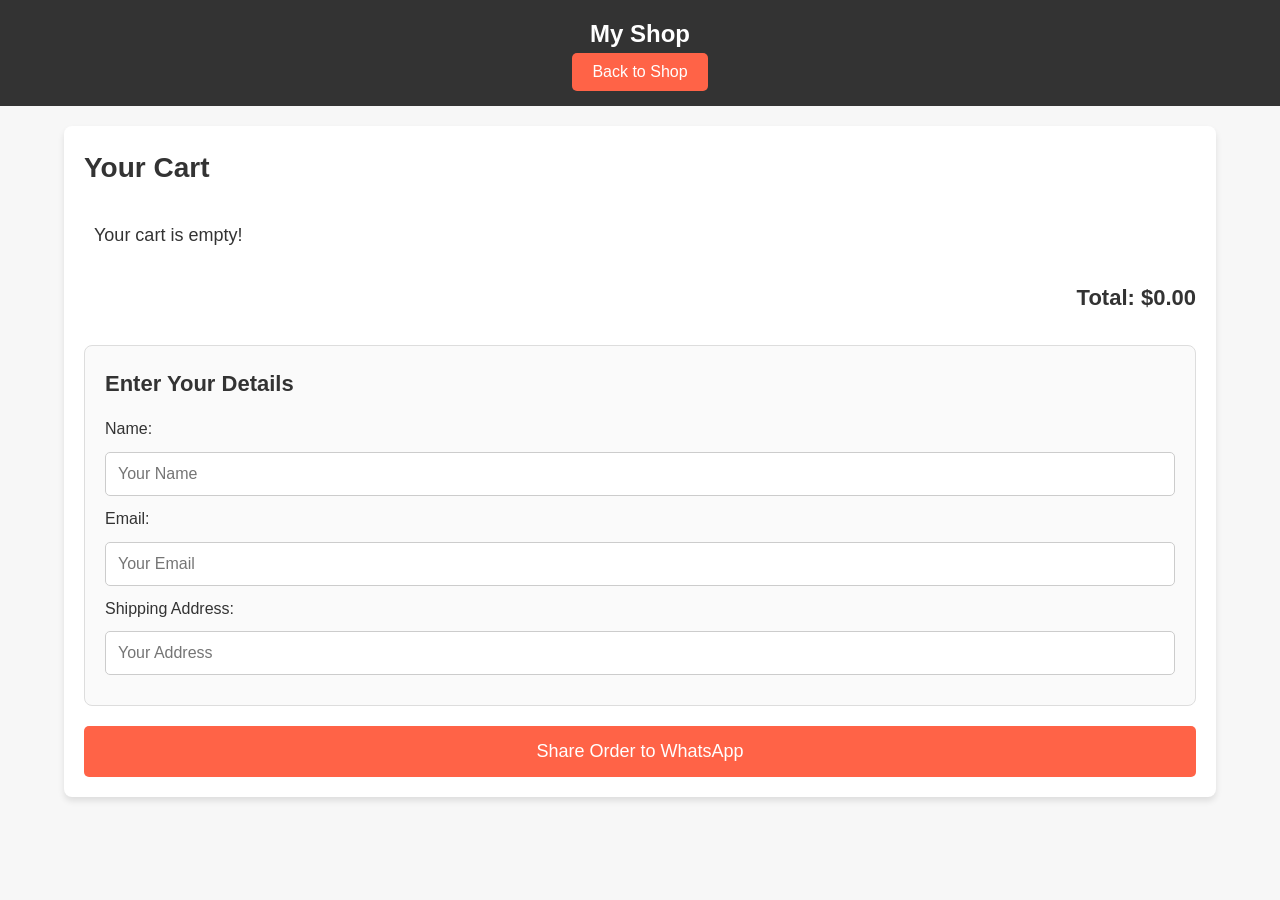
==== single-product.html @ 86f13da2 "Add files via upload" ====
<!DOCTYPE html>
<html lang="en">
<head>
    <meta charset="UTF-8">
    <meta name="viewport" content="width=device-width, initial-scale=1.0">
    <title>Your Cart</title>
    <link rel="stylesheet" href="cart/cart.css">
</head>
<body>
    <header>
        <div class="logo">My Shop</div>
        <div class="cart">
            <a href="index.html"><button>Back to Shop</button></a>
        </div>
    </header>

    <main>
        <h2>Your Cart</h2>
        <ul id="cart-items"></ul>
        <p id="total-price">Total: $0.00</p>
        
        <!-- Form to collect user's details -->
        <div id="user-details">
            <h3>Enter Your Details</h3>
            <label for="name">Name: </label>
            <input type="text" id="name" placeholder="Your Name" required>
            <br>
            <label for="email">Email: </label>
            <input type="email" id="email" placeholder="Your Email" required>
            <br>
            <label for="address">Shipping Address: </label>
            <input type="text" id="address" placeholder="Your Address" required>
            <br>
        </div>
        
        <button id="share-order-btn">Share Order to WhatsApp</button>
    </main>

    <script src="cart/cart.js"></script>
</body>
</html>
---- cart/cart.css ----
/* Reset some basic styling */
* {
    margin: 0;
    padding: 0;
    box-sizing: border-box;
}

/* Global styles */
body {
    font-family: Arial, sans-serif;
    background-color: #f7f7f7;
    color: #333;
    line-height: 1.6;
}

header {
    background-color: #333;
    color: #fff;
    padding: 15px 0;
    text-align: center;
}

header .logo {
    font-size: 24px;
    font-weight: bold;
}

header .cart button {
    background-color: #ff6347;
    color: white;
    padding: 10px 20px;
    font-size: 16px;
    border: none;
    border-radius: 5px;
    cursor: pointer;
}

header .cart button:hover {
    background-color: #ff4500;
}

main {
    width: 90%;
    max-width: 1200px;
    margin: 20px auto;
    padding: 20px;
    background-color: white;
    box-shadow: 0 4px 6px rgba(0, 0, 0, 0.1);
    border-radius: 8px;
}

h2 {
    font-size: 28px;
    margin-bottom: 20px;
}

h3 {
    font-size: 22px;
    margin-bottom: 15px;
}

ul#cart-items {
    list-style: none;
    padding: 0;
}

ul#cart-items li {
    display: flex;
    justify-content: space-between;
    padding: 10px;
    border-bottom: 1px solid #ccc;
    font-size: 18px;
}

ul#cart-items li:last-child {
    border-bottom: none;
}

#total-price {
    font-size: 22px;
    font-weight: bold;
    margin-top: 20px;
    text-align: right;
    color: #333;
}

#user-details {
    margin-top: 30px;
    padding: 20px;
    background-color: #fafafa;
    border-radius: 8px;
    border: 1px solid #ddd;
}

#user-details input {
    width: 100%;
    padding: 12px;
    margin: 10px 0;
    border: 1px solid #ccc;
    border-radius: 5px;
    font-size: 16px;
}

#user-details input:focus {
    border-color: #ff6347;
    outline: none;
}

#share-order-btn {
    background-color: #ff6347;
    color: white;
    padding: 15px 20px;
    font-size: 18px;
    border: none;
    border-radius: 5px;
    cursor: pointer;
    display: block;
    width: 100%;
    margin-top: 20px;
    text-align: center;
    transition: background-color 0.3s ease;
}

#share-order-btn:hover {
    background-color: #ff4500;
}

@media (max-width: 768px) {
    main {
        width: 100%;
        padding: 10px;
    }

    header .logo {
        font-size: 20px;
    }

    h2 {
        font-size: 24px;
    }

    h3 {
        font-size: 20px;
    }

    ul#cart-items li {
        font-size: 16px;
    }

    #total-price {
        font-size: 18px;
    }

    #share-order-btn {
        font-size: 16px;
        padding: 12px 16px;
    }
}
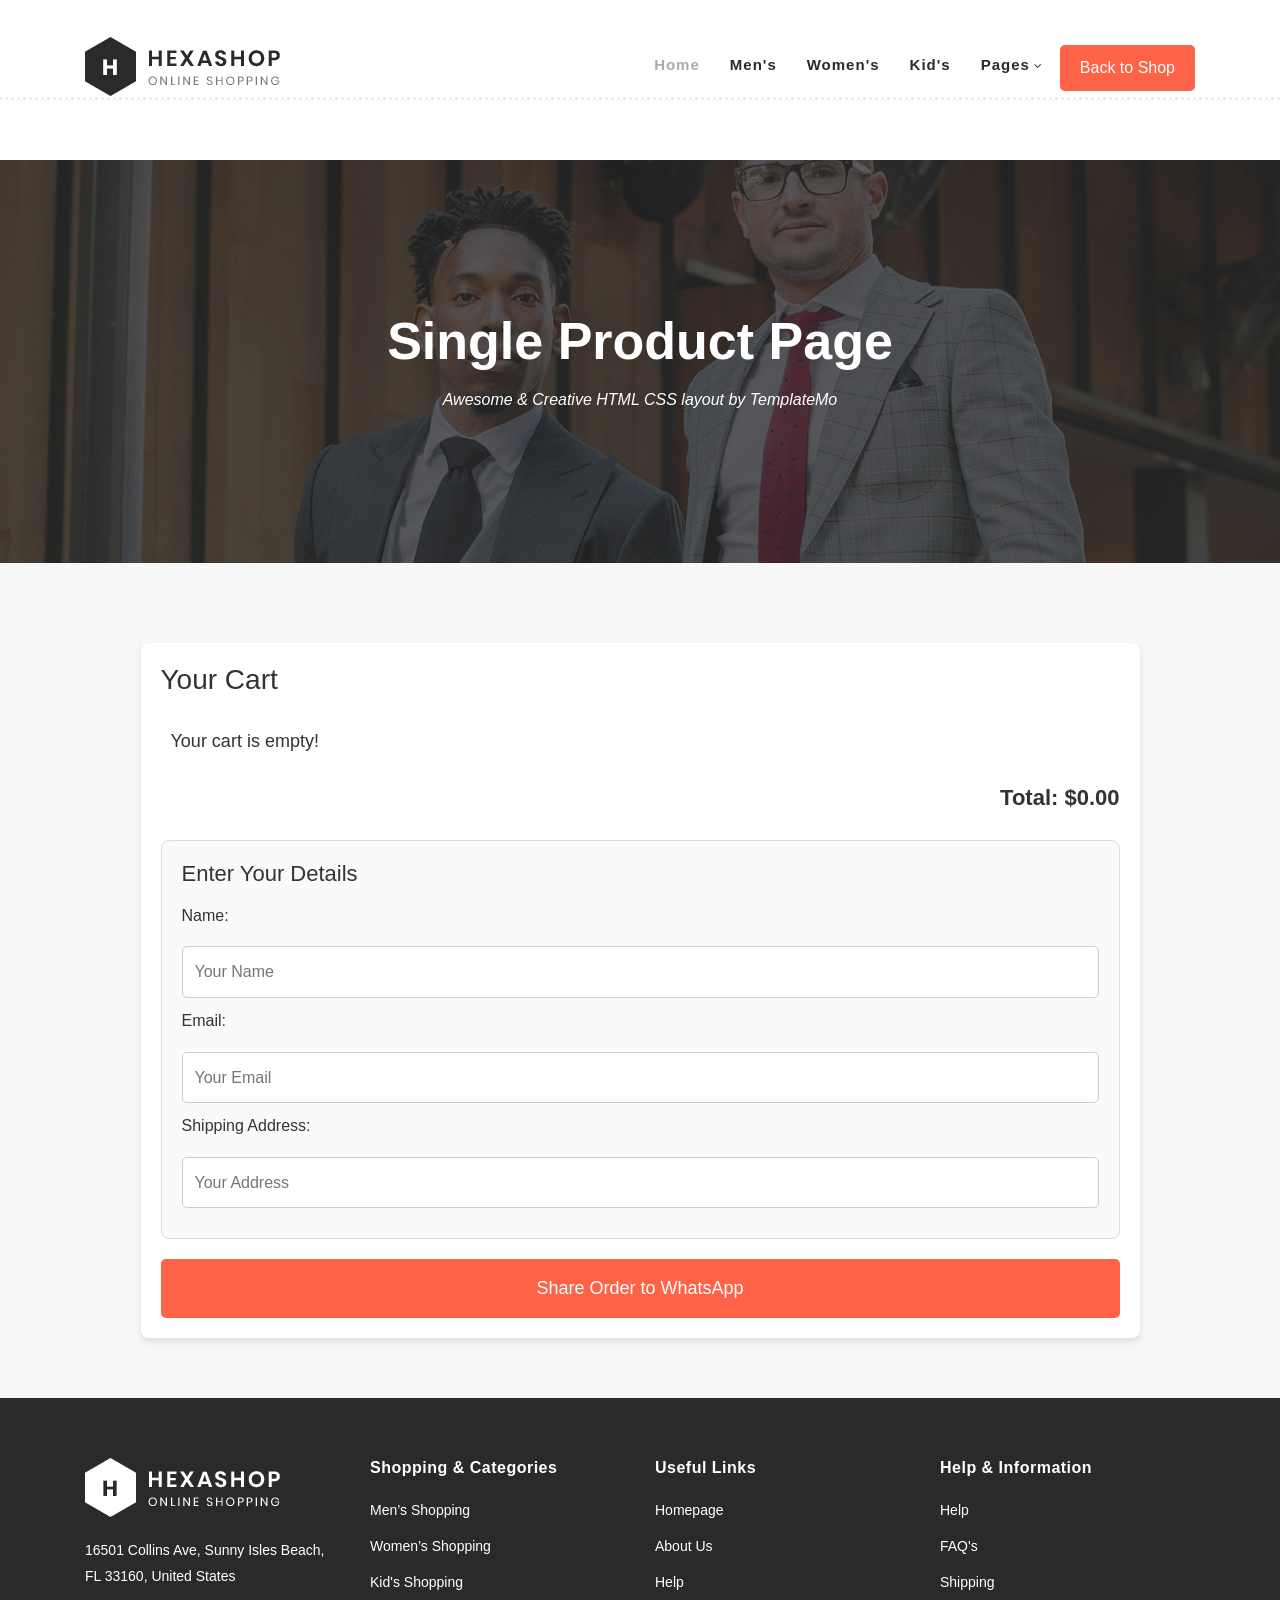
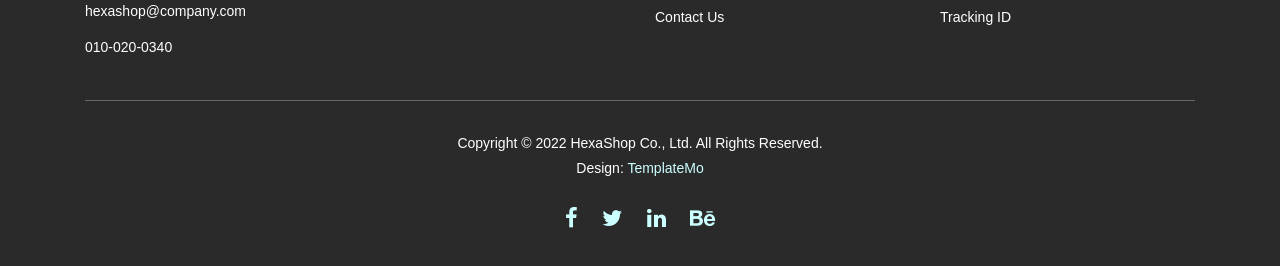
==== commit 44c5c2f5: "Update single-product.html" ====
--- a/single-product.html
+++ b/single-product.html
@@ -1,41 +1,240 @@
 <!DOCTYPE html>
 <html lang="en">
-<head>
-    <meta charset="UTF-8">
-    <meta name="viewport" content="width=device-width, initial-scale=1.0">
-    <title>Your Cart</title>
+
+  <head>
+
+    <meta charset="utf-8">
+    <meta name="viewport" content="width=device-width, initial-scale=1, shrink-to-fit=no">
+    <meta name="description" content="">
+    <meta name="author" content="">
+    <link href="https://fonts.googleapis.com/css?family=Poppins:100,200,300,400,500,600,700,800,900&display=swap" rel="stylesheet">
+
+    <title>Hexashop - Product Detail Page</title>
+
+
+    <!-- Additional CSS Files -->
+    <link rel="stylesheet" type="text/css" href="assets/css/bootstrap.min.css">
+
+    <link rel="stylesheet" type="text/css" href="assets/css/font-awesome.css">
+
+    <link rel="stylesheet" href="assets/css/templatemo-hexashop.css">
+
+    <link rel="stylesheet" href="assets/css/owl-carousel.css">
+
+    <link rel="stylesheet" href="assets/css/lightbox.css">
+
     <link rel="stylesheet" href="cart/cart.css">
-</head>
-<body>
-    <header>
-        <div class="logo">My Shop</div>
-        <div class="cart">
-            <a href="index.html"><button>Back to Shop</button></a>
+<!--
+
+TemplateMo 571 Hexashop
+
+https://templatemo.com/tm-571-hexashop
+
+-->
+    </head>
+    
+    <body>
+    
+    <!-- ***** Preloader Start ***** -->
+    <div id="preloader">
+        <div class="jumper">
+            <div></div>
+            <div></div>
+            <div></div>
+        </div>
+    </div>  
+    <!-- ***** Preloader End ***** -->
+    
+    
+    <!-- ***** Header Area Start ***** -->
+    <header class="header-area header-sticky">
+        <div class="container">
+            <div class="row">
+                <div class="col-12">
+                    <nav class="main-nav">
+                        <!-- ***** Logo Start ***** -->
+                        <a href="index.html" class="logo">
+                            <img src="assets/images/logo.png">
+                        </a>
+                        <!-- ***** Logo End ***** -->
+                        <!-- ***** Menu Start ***** -->
+                        <ul class="nav">
+                            <li class="scroll-to-section"><a href="index.html" class="active">Home</a></li>
+                            <li class="scroll-to-section"><a href="index.html">Men's</a></li>
+                            <li class="scroll-to-section"><a href="index.html">Women's</a></li>
+                            <li class="scroll-to-section"><a href="index.html">Kid's</a></li>
+                            <li class="submenu">
+                                <a href="javascript:;">Pages</a>
+                                <ul>
+                                    <li><a href="about.html">About Us</a></li>
+                                    <li><a href="products.html">Products</a></li>
+                                    <li><a href="single-product.html">Single Product</a></li>
+                                    <li><a href="contact.html">Contact Us</a></li>
+                                </ul>
+                            </li>
+                            <div class="cart">
+                                <a href="index.html"><button>Back to Shop</button></a>
+                            </div>
+                            
+                        </ul>        
+                        <a class='menu-trigger'>
+                            <span>Menu</span>
+                        </a>
+                        <!-- ***** Menu End ***** -->
+                    </nav>
+                </div>
+            </div>
         </div>
     </header>
-
-    <main>
-        <h2>Your Cart</h2>
-        <ul id="cart-items"></ul>
-        <p id="total-price">Total: $0.00</p>
-        
-        <!-- Form to collect user's details -->
-        <div id="user-details">
-            <h3>Enter Your Details</h3>
-            <label for="name">Name: </label>
-            <input type="text" id="name" placeholder="Your Name" required>
-            <br>
-            <label for="email">Email: </label>
-            <input type="email" id="email" placeholder="Your Email" required>
-            <br>
-            <label for="address">Shipping Address: </label>
-            <input type="text" id="address" placeholder="Your Address" required>
-            <br>
-        </div>
-        
-        <button id="share-order-btn">Share Order to WhatsApp</button>
-    </main>
+    <!-- ***** Header Area End ***** -->
+
+    <!-- ***** Main Banner Area Start ***** -->
+    <div class="page-heading" id="top">
+        <div class="container">
+            <div class="row">
+                <div class="col-lg-12">
+                    <div class="inner-content">
+                        <h2>Single Product Page</h2>
+                        <span>Awesome &amp; Creative HTML CSS layout by TemplateMo</span>
+                    </div>
+                </div>
+            </div>
+        </div>
+    </div>
+    <!-- ***** Main Banner Area End ***** -->
+
+
+    <!-- ***** Product Area Starts ***** -->
+    <section class="section" id="product">
+        <div class="container">
+            <main>
+                <h2>Your Cart</h2>
+                <ul id="cart-items"></ul>
+                <p id="total-price">Total: $0.00</p>
+                
+                <!-- Form to collect user's details -->
+                <div id="user-details">
+                    <h3>Enter Your Details</h3>
+                    <label for="name">Name: </label>
+                    <input type="text" id="name" placeholder="Your Name" required>
+                    <br>
+                    <label for="email">Email: </label>
+                    <input type="email" id="email" placeholder="Your Email" required>
+                    <br>
+                    <label for="address">Shipping Address: </label>
+                    <input type="text" id="address" placeholder="Your Address" required>
+                    <br>
+                </div>
+                
+                <button id="share-order-btn">Share Order to WhatsApp</button>
+            </main>
+        </div>
+    </section>
+    <!-- ***** Product Area Ends ***** -->
+    
+    <!-- ***** Footer Start ***** -->
+    <footer>
+        <div class="container">
+            <div class="row">
+                <div class="col-lg-3">
+                    <div class="first-item">
+                        <div class="logo">
+                            <img src="assets/images/white-logo.png" alt="hexashop ecommerce templatemo">
+                        </div>
+                        <ul>
+                            <li><a href="#">16501 Collins Ave, Sunny Isles Beach, FL 33160, United States</a></li>
+                            <li><a href="#">hexashop@company.com</a></li>
+                            <li><a href="#">010-020-0340</a></li>
+                        </ul>
+                    </div>
+                </div>
+                <div class="col-lg-3">
+                    <h4>Shopping &amp; Categories</h4>
+                    <ul>
+                        <li><a href="#">Men’s Shopping</a></li>
+                        <li><a href="#">Women’s Shopping</a></li>
+                        <li><a href="#">Kid's Shopping</a></li>
+                    </ul>
+                </div>
+                <div class="col-lg-3">
+                    <h4>Useful Links</h4>
+                    <ul>
+                        <li><a href="#">Homepage</a></li>
+                        <li><a href="#">About Us</a></li>
+                        <li><a href="#">Help</a></li>
+                        <li><a href="#">Contact Us</a></li>
+                    </ul>
+                </div>
+                <div class="col-lg-3">
+                    <h4>Help &amp; Information</h4>
+                    <ul>
+                        <li><a href="#">Help</a></li>
+                        <li><a href="#">FAQ's</a></li>
+                        <li><a href="#">Shipping</a></li>
+                        <li><a href="#">Tracking ID</a></li>
+                    </ul>
+                </div>
+                <div class="col-lg-12">
+                    <div class="under-footer">
+                        <p>Copyright © 2022 HexaShop Co., Ltd. All Rights Reserved. 
+                        
+                        <br>Design: <a href="https://templatemo.com" target="_parent" title="free css templates">TemplateMo</a></p>
+                        <ul>
+                            <li><a href="#"><i class="fa fa-facebook"></i></a></li>
+                            <li><a href="#"><i class="fa fa-twitter"></i></a></li>
+                            <li><a href="#"><i class="fa fa-linkedin"></i></a></li>
+                            <li><a href="#"><i class="fa fa-behance"></i></a></li>
+                        </ul>
+                    </div>
+                </div>
+            </div>
+        </div>
+    </footer>
+    
+
+    <!-- jQuery -->
+    <script src="assets/js/jquery-2.1.0.min.js"></script>
+
+    <!-- Bootstrap -->
+    <script src="assets/js/popper.js"></script>
+    <script src="assets/js/bootstrap.min.js"></script>
+
+    <!-- Plugins -->
+    <script src="assets/js/owl-carousel.js"></script>
+    <script src="assets/js/accordions.js"></script>
+    <script src="assets/js/datepicker.js"></script>
+    <script src="assets/js/scrollreveal.min.js"></script>
+    <script src="assets/js/waypoints.min.js"></script>
+    <script src="assets/js/jquery.counterup.min.js"></script>
+    <script src="assets/js/imgfix.min.js"></script> 
+    <script src="assets/js/slick.js"></script> 
+    <script src="assets/js/lightbox.js"></script> 
+    <script src="assets/js/isotope.js"></script> 
+    <script src="assets/js/quantity.js"></script>
+    
+    <!-- Global Init -->
+    <script src="assets/js/custom.js"></script>
+
+    <script>
+
+        $(function() {
+            var selectedClass = "";
+            $("p").click(function(){
+            selectedClass = $(this).attr("data-rel");
+            $("#portfolio").fadeTo(50, 0.1);
+                $("#portfolio div").not("."+selectedClass).fadeOut();
+            setTimeout(function() {
+              $("."+selectedClass).fadeIn();
+              $("#portfolio").fadeTo(50, 1);
+            }, 500);
+                
+            });
+        });
+
+    </script>
 
     <script src="cart/cart.js"></script>
-</body>
+
+  </body>
+
 </html>
--- a/assets/css/templatemo-hexashop.css
+++ b/assets/css/templatemo-hexashop.css
@@ -0,0 +1,2394 @@
+/*
+
+TemplateMo 571 Hexashop
+
+https://templatemo.com/tm-571-hexashop
+
+*/
+
+/* ---------------------------------------------
+Table of contents
+------------------------------------------------
+01. font & reset css
+02. reset
+03. global styles
+04. header
+05. banner
+06. features
+07. testimonials
+08. contact
+09. footer
+10. preloader
+11. search
+12. portfolio
+
+--------------------------------------------- */
+/* 
+---------------------------------------------
+font & reset css
+--------------------------------------------- 
+*/
+@import url("https://fonts.googleapis.com/css?family=Poppins:100,200,300,400,500,600,700,800,900");
+/* 
+---------------------------------------------
+reset
+--------------------------------------------- 
+*/
+html, body, div, span, applet, object, iframe, h1, h2, h3, h4, h5, h6, p, blockquote, div
+pre, a, abbr, acronym, address, big, cite, code, del, dfn, em, font, img, ins, kbd, q,
+s, samp, small, strike, strong, sub, sup, tt, var, b, u, i, center, dl, dt, dd, ol, ul, li,
+figure, header, nav, section, article, aside, footer, figcaption {
+  margin: 0;
+  padding: 0;
+  border: 0;
+  outline: 0;
+}
+
+.clearfix:after {
+  content: ".";
+  display: block;
+  clear: both;
+  visibility: hidden;
+  line-height: 0;
+  height: 0;
+}
+
+.clearfix {
+  display: inline-block;
+}
+
+html[xmlns] .clearfix {
+  display: block;
+}
+
+* html .clearfix {
+  height: 1%;
+}
+
+ul, li {
+  padding: 0;
+  margin: 0;
+  list-style: none;
+}
+
+header, nav, section, article, aside, footer, hgroup {
+  display: block;
+}
+
+* {
+  box-sizing: border-box;
+}
+
+html, body {
+  font-family: 'Poppins', sans-serif;
+  font-weight: 400;
+  background-color: #fff;
+  font-size: 16px;
+  -ms-text-size-adjust: 100%;
+  -webkit-font-smoothing: antialiased;
+  -moz-osx-font-smoothing: grayscale;
+}
+
+a {
+  text-decoration: none !important;
+}
+
+h1, h2, h3, h4, h5, h6 {
+  margin-top: 0px;
+  margin-bottom: 0px;
+}
+
+ul {
+  margin-bottom: 0px;
+}
+
+p {
+  font-size: 14px;
+  line-height: 25px;
+  color: #2a2a2a;
+}
+
+/* 
+---------------------------------------------
+global styles
+--------------------------------------------- 
+*/
+html,
+body {
+  background: #fff;
+  font-family: 'Poppins', sans-serif;
+}
+
+::selection {
+  background: #2a2a2a;
+  color: #fff;
+}
+
+::-moz-selection {
+  background: #2a2a2a;
+  color: #fff;
+}
+
+@media (max-width: 991px) {
+  html, body {
+    overflow-x: hidden;
+  }
+  .mobile-top-fix {
+    margin-top: 30px;
+    margin-bottom: 0px;
+  }
+  .mobile-bottom-fix {
+    margin-bottom: 30px;
+  }
+  .mobile-bottom-fix-big {
+    margin-bottom: 60px;
+  }
+}
+
+.main-border-button a {
+  font-size: 13px;
+  color: #fff;
+  border: 1px solid #fff;
+  padding: 12px 25px;
+  display: inline-block;
+  font-weight: 500;
+  transition: all .3s;
+}
+
+.main-border-button a:hover {
+  background-color: #fff;
+  color: #2a2a2a;
+}
+
+.main-white-button a {
+  font-size: 13px;
+  color: #2a2a2a;
+  background-color: #fff;
+  padding: 12px 25px;
+  display: inline-block;
+  border-radius: 3px;
+  font-weight: 600;
+  transition: all .3s;
+}
+
+.main-white-button a:hover {
+  opacity: 0.9;
+}
+
+.main-text-button a {
+  font-size: 13px;
+  color: #fff;
+  font-weight: 600;
+  transition: all .3s;
+}
+
+.main-text-button a:hover {
+  opacity: 0.9;
+}
+
+.section-heading h2 {
+  font-size: 34px;
+  font-weight: 700;
+  color: #2a2a2a;
+}
+
+.section-heading span {
+  font-size: 14px;
+  color: #a1a1a1;
+  font-style: italic;
+  font-weight: 400;
+}
+
+
+
+/* 
+---------------------------------------------
+header
+--------------------------------------------- 
+*/
+
+.background-header {
+  border-bottom: none !important;
+  background-color: #fff;
+  height: 80px!important;
+  position: fixed!important;
+  top: 0px;
+  left: 0px;
+  right: 0px;
+  box-shadow: 0px 0px 10px rgba(0,0,0,0.15)!important;
+}
+
+.background-header .logo,
+.background-header .main-nav .nav li a {
+  color: #1e1e1e!important;
+}
+
+.background-header .main-nav .nav li:hover a {
+  color: #2a2a2a!important;
+}
+
+.background-header .nav li a.active {
+  color: #2a2a2a!important;
+}
+
+.header-area {
+  border-bottom: 3px dotted #eee;
+  box-shadow: none;
+  background-color: #fff;
+  position: absolute;
+  top: 0px;
+  left: 0px;
+  right: 0px;
+  z-index: 100;
+  height: 100px;
+  -webkit-transition: all .5s ease 0s;
+  -moz-transition: all .5s ease 0s;
+  -o-transition: all .5s ease 0s;
+  transition: all .5s ease 0s;
+}
+
+.header-area .main-nav {
+  min-height: 80px;
+  background: transparent;
+}
+
+.header-area .main-nav .logo {
+  line-height: 100px;
+  color: #fff;
+  font-size: 28px;
+  font-weight: 700;
+  text-transform: uppercase;
+  letter-spacing: 2px;
+  float: left;
+  -webkit-transition: all 0.3s ease 0s;
+  -moz-transition: all 0.3s ease 0s;
+  -o-transition: all 0.3s ease 0s;
+  transition: all 0.3s ease 0s;
+}
+
+.background-header .main-nav .logo {
+  line-height: 75px;
+}
+
+.background-header .nav {
+  margin-top: 20px !important;
+}
+
+.header-area .main-nav .nav {
+  float: right;
+  margin-top: 30px;
+  margin-right: 0px;
+  background-color: transparent;
+  -webkit-transition: all 0.3s ease 0s;
+  -moz-transition: all 0.3s ease 0s;
+  -o-transition: all 0.3s ease 0s;
+  transition: all 0.3s ease 0s;
+  position: relative;
+  z-index: 999;
+}
+
+.header-area .main-nav .nav li {
+  padding-left: 15px;
+  padding-right: 15px;
+}
+
+.header-area .main-nav .nav li:last-child {
+  padding-right: 0px;
+}
+
+.header-area .main-nav .nav li a {
+  display: block;
+  font-weight: 600;
+  font-size: 15px;
+  color: #2a2a2a;
+  text-transform: capitalize;
+  -webkit-transition: all 0.3s ease 0s;
+  -moz-transition: all 0.3s ease 0s;
+  -o-transition: all 0.3s ease 0s;
+  transition: all 0.3s ease 0s;
+  height: 40px;
+  line-height: 40px;
+  border: transparent;
+  letter-spacing: 1px;
+}
+
+.header-area .main-nav .nav li a {
+  color: #2a2a2a;
+}
+
+.header-area .main-nav .nav li:hover a,
+.header-area .main-nav .nav li a.active {
+  color: #aaa!important;
+}
+
+.background-header .main-nav .nav li:hover a,
+.background-header .main-nav .nav li a.active {
+  color: #aaa!important;
+  opacity: 1;
+}
+
+.header-area .main-nav .nav li.submenu {
+  position: relative;
+  padding-right: 30px;
+}
+
+.header-area .main-nav .nav li.submenu:after {
+  font-family: FontAwesome;
+  content: "\f107";
+  font-size: 12px;
+  color: #2a2a2a;
+  position: absolute;
+  right: 18px;
+  top: 12px;
+}
+
+.background-header .main-nav .nav li.submenu:after {
+  color: #2a2a2a;
+}
+
+.header-area .main-nav .nav li.submenu ul {
+  position: absolute;
+  width: 200px;
+  box-shadow: 0 2px 28px 0 rgba(0, 0, 0, 0.06);
+  overflow: hidden;
+  top: 50px;
+  opacity: 0;
+  transform: translateY(+2em);
+  visibility: hidden;
+  z-index: -1;
+  transition: all 0.3s ease-in-out 0s, visibility 0s linear 0.3s, z-index 0s linear 0.01s;
+}
+
+.header-area .main-nav .nav li.submenu ul li {
+  margin-left: 0px;
+  padding-left: 0px;
+  padding-right: 0px;
+}
+
+.header-area .main-nav .nav li.submenu ul li a {
+  opacity: 1;
+  display: block;
+  background: #f7f7f7;
+  color: #2a2a2a!important;
+  padding-left: 20px;
+  height: 40px;
+  line-height: 40px;
+  -webkit-transition: all 0.3s ease 0s;
+  -moz-transition: all 0.3s ease 0s;
+  -o-transition: all 0.3s ease 0s;
+  transition: all 0.3s ease 0s;
+  position: relative;
+  font-size: 13px;
+  font-weight: 400;
+  border-bottom: 1px solid #eee;
+}
+
+.header-area .main-nav .nav li.submenu ul li a:hover {
+  background: #fff;
+  color: #aaa!important;
+  padding-left: 25px;
+}
+
+.header-area .main-nav .nav li.submenu ul li a:hover:before {
+  width: 3px;
+}
+
+.header-area .main-nav .nav li.submenu:hover ul {
+  visibility: visible;
+  opacity: 1;
+  z-index: 1;
+  transform: translateY(0%);
+  transition-delay: 0s, 0s, 0.3s;
+}
+
+.header-area .main-nav .menu-trigger {
+  cursor: pointer;
+  display: block;
+  position: absolute;
+  top: 33px;
+  width: 32px;
+  height: 40px;
+  text-indent: -9999em;
+  z-index: 99;
+  right: 40px;
+  display: none;
+}
+
+.background-header .main-nav .menu-trigger {
+  top: 23px;
+}
+
+.header-area .main-nav .menu-trigger span,
+.header-area .main-nav .menu-trigger span:before,
+.header-area .main-nav .menu-trigger span:after {
+  -moz-transition: all 0.4s;
+  -o-transition: all 0.4s;
+  -webkit-transition: all 0.4s;
+  transition: all 0.4s;
+  background-color: #1e1e1e;
+  display: block;
+  position: absolute;
+  width: 30px;
+  height: 2px;
+  left: 0;
+}
+
+.background-header .main-nav .menu-trigger span,
+.background-header .main-nav .menu-trigger span:before,
+.background-header .main-nav .menu-trigger span:after {
+  background-color: #1e1e1e;
+}
+
+.header-area .main-nav .menu-trigger span:before,
+.header-area .main-nav .menu-trigger span:after {
+  -moz-transition: all 0.4s;
+  -o-transition: all 0.4s;
+  -webkit-transition: all 0.4s;
+  transition: all 0.4s;
+  background-color: #1e1e1e;
+  display: block;
+  position: absolute;
+  width: 30px;
+  height: 2px;
+  left: 0;
+  width: 75%;
+}
+
+.background-header .main-nav .menu-trigger span:before,
+.background-header .main-nav .menu-trigger span:after {
+  background-color: #1e1e1e;
+}
+
+.header-area .main-nav .menu-trigger span:before,
+.header-area .main-nav .menu-trigger span:after {
+  content: "";
+}
+
+.header-area .main-nav .menu-trigger span {
+  top: 16px;
+}
+
+.header-area .main-nav .menu-trigger span:before {
+  -moz-transform-origin: 33% 100%;
+  -ms-transform-origin: 33% 100%;
+  -webkit-transform-origin: 33% 100%;
+  transform-origin: 33% 100%;
+  top: -10px;
+  z-index: 10;
+}
+
+.header-area .main-nav .menu-trigger span:after {
+  -moz-transform-origin: 33% 0;
+  -ms-transform-origin: 33% 0;
+  -webkit-transform-origin: 33% 0;
+  transform-origin: 33% 0;
+  top: 10px;
+}
+
+.header-area .main-nav .menu-trigger.active span,
+.header-area .main-nav .menu-trigger.active span:before,
+.header-area .main-nav .menu-trigger.active span:after {
+  background-color: transparent;
+  width: 100%;
+}
+
+.header-area .main-nav .menu-trigger.active span:before {
+  -moz-transform: translateY(6px) translateX(1px) rotate(45deg);
+  -ms-transform: translateY(6px) translateX(1px) rotate(45deg);
+  -webkit-transform: translateY(6px) translateX(1px) rotate(45deg);
+  transform: translateY(6px) translateX(1px) rotate(45deg);
+  background-color: #1e1e1e;
+}
+
+.background-header .main-nav .menu-trigger.active span:before {
+  background-color: #1e1e1e;
+}
+
+.header-area .main-nav .menu-trigger.active span:after {
+  -moz-transform: translateY(-6px) translateX(1px) rotate(-45deg);
+  -ms-transform: translateY(-6px) translateX(1px) rotate(-45deg);
+  -webkit-transform: translateY(-6px) translateX(1px) rotate(-45deg);
+  transform: translateY(-6px) translateX(1px) rotate(-45deg);
+  background-color: #1e1e1e;
+}
+
+.background-header .main-nav .menu-trigger.active span:after {
+  background-color: #1e1e1e;
+}
+
+.header-area.header-sticky {
+  min-height: 80px;
+}
+
+.header-area .nav {
+  margin-top: 30px;
+}
+
+.header-area.header-sticky .nav li a.active {
+  color: #aaa;
+}
+
+@media (max-width: 1200px) {
+  .header-area .main-nav .nav li {
+    padding-left: 12px;
+    padding-right: 12px;
+  }
+  .header-area .main-nav:before {
+    display: none;
+  }
+}
+
+@media (max-width: 767px) {
+  .header-area .main-nav .logo {
+    color: #1e1e1e;
+  }
+  .header-area.header-sticky .nav li a:hover,
+  .header-area.header-sticky .nav li a.active {
+    color: #aaa!important;
+    opacity: 1;
+  }
+  .header-area.header-sticky .nav li.search-icon a {
+    width: 100%;
+  }
+  .header-area {
+    background-color: #f7f7f7;
+    padding: 0px 15px;
+    height: 100px;
+    box-shadow: none;
+    text-align: center;
+  }
+  .header-area .container {
+    padding: 0px;
+  }
+  .header-area .logo {
+    margin-left: 30px;
+  }
+  .header-area .menu-trigger {
+    display: block !important;
+  }
+  .header-area .main-nav {
+    overflow: hidden;
+  }
+  .header-area .main-nav .nav {
+    float: none;
+    width: 100%;
+    display: none;
+    -webkit-transition: all 0s ease 0s;
+    -moz-transition: all 0s ease 0s;
+    -o-transition: all 0s ease 0s;
+    transition: all 0s ease 0s;
+    margin-left: 0px;
+  }
+  .header-area .main-nav .nav li:first-child {
+    border-top: 1px solid #eee;
+  }
+  .header-area.header-sticky .nav {
+    margin-top: 100px !important;
+  }
+  .header-area .main-nav .nav li {
+    width: 100%;
+    background: #fff;
+    border-bottom: 1px solid #eee;
+    padding-left: 0px !important;
+    padding-right: 0px !important;
+  }
+  .header-area .main-nav .nav li a {
+    height: 50px !important;
+    line-height: 50px !important;
+    padding: 0px !important;
+    border: none !important;
+    background: #f7f7f7 !important;
+    color: #191a20 !important;
+  }
+  .header-area .main-nav .nav li a:hover {
+    background: #eee !important;
+    color: #aaa!important;
+  }
+  .header-area .main-nav .nav li.submenu ul {
+    position: relative;
+    visibility: inherit;
+    opacity: 1;
+    z-index: 1;
+    transform: translateY(0%);
+    transition-delay: 0s, 0s, 0.3s;
+    top: 0px;
+    width: 100%;
+    box-shadow: none;
+    height: 0px;
+  }
+  .header-area .main-nav .nav li.submenu ul li a {
+    font-size: 12px;
+    font-weight: 400;
+  }
+  .header-area .main-nav .nav li.submenu ul li a:hover:before {
+    width: 0px;
+  }
+  .header-area .main-nav .nav li.submenu ul.active {
+    height: auto !important;
+  }
+  .header-area .main-nav .nav li.submenu:after {
+    color: #3B566E;
+    right: 25px;
+    font-size: 14px;
+    top: 15px;
+  }
+  .header-area .main-nav .nav li.submenu:hover ul, .header-area .main-nav .nav li.submenu:focus ul {
+    height: 0px;
+  }
+}
+
+@media (min-width: 767px) {
+  .header-area .main-nav .nav {
+    display: flex !important;
+  }
+}
+
+
+/* 
+---------------------------------------------
+banner
+--------------------------------------------- 
+*/
+
+.main-banner {
+  border-bottom: 3px dotted #eee;
+  padding-top: 160px;
+  padding-bottom: 30px;
+}
+
+.main-banner .left-content .thumb img {
+  width: 100%;
+  overflow: hidden;
+}
+
+.main-banner .left-content .inner-content {
+  position: absolute;
+  left: 100px;
+  top: 50%;
+  transform: translateY(-50%);
+}
+
+.main-banner .left-content .inner-content h4 {
+  color: #fff;
+  margin-top: -10px;
+  font-size: 52px;
+  font-weight: 700;
+  margin-bottom: 20px;
+}
+
+.main-banner .left-content .inner-content span {
+  font-size: 16px;
+  color: #fff;
+  font-weight: 400;
+  font-style: italic;
+  display: block;
+  margin-bottom: 30px;
+}
+
+.main-banner .right-content .right-first-image {
+  margin-bottom: 28.5px;
+}
+
+.main-banner .right-content .right-first-image .thumb {
+  position: relative;
+  text-align: center;
+}
+
+.main-banner .right-content .right-first-image .thumb img {
+  width: 100%;
+  overflow: hidden;
+}
+
+.main-banner .right-content .right-first-image .thumb .inner-content {
+  position: absolute;
+  top: 50%;
+  transform: translateY(-50%);
+  width: 100%;
+  text-align: center;
+}
+
+.main-banner .right-content .right-first-image .thumb .inner-content h4 {
+  color: #fff;
+  font-size: 24px;
+  font-weight: 700;
+  margin-bottom: 15px;
+}
+
+.main-banner .right-content .right-first-image .thumb .inner-content span {
+  font-size: 16px;
+  color: #fff;
+  font-style: italic;
+}
+
+.main-banner .right-content .right-first-image .thumb .hover-content {
+  position: absolute;
+  top: 15px;
+  right: 15px;
+  left: 15px;
+  bottom: 15px;
+  text-align: center;
+  background-color: rgba(42,42,42,.97);
+  opacity: 0;
+  visibility: hidden;
+  transition: all 0.5s;
+}
+
+.main-banner .right-content .right-first-image .thumb:hover .hover-content {
+  opacity: 1;
+  visibility: visible;
+}
+
+.main-banner .right-content .right-first-image .thumb .hover-content .inner {
+  position: absolute;
+  top: 50%;
+  left: 50%;
+  transform: translate(-50%, -50%);
+  width: 100%;
+}
+
+.main-banner .right-content .right-first-image .thumb .hover-content h4 {
+  color: #fff;
+  font-size: 24px;
+  font-weight: 700;
+  margin-bottom: 15px;
+}
+
+.main-banner .right-content .right-first-image .thumb .hover-content p {
+  color: #fff;
+  padding: 0px 20px;
+  margin-bottom: 20px;
+}
+
+
+
+/*
+---------------------------------------------
+Men
+---------------------------------------------
+*/
+
+#men {
+  padding-top: 90px;
+  padding-bottom: 90px;
+  border-bottom: 3px dotted #eee;
+}
+
+#men .section-heading {
+  margin-bottom: 60px;
+}
+
+#men .item .down-content {
+  padding-top: 30px;
+  position: relative;
+  z-index: 3;
+  background-color: #fff;
+}
+
+#men .item .down-content h4 {
+  font-size: 22px;
+  color: #2a2a2a;
+  font-weight: 700;
+  margin-bottom: 8px;
+}
+
+#men .item .down-content span {
+  font-size: 18px;
+  color: #a1a1a1;
+  font-weight: 500;
+  display: block;
+}
+
+#men .item .down-content ul.stars {
+  position: absolute;
+  right: 0;
+  top: 30px;
+}
+
+#men .item .down-content ul.stars li {
+  display: inline;
+  font-size: 13px;
+}
+
+#men .item .thumb .hover-content {
+  position: absolute;
+  z-index: 2;
+  text-align: center;
+  bottom: -60px;
+  width: 100%;
+  opacity: 0;
+  visibility: hidden;
+  transition: all .5s;
+}
+
+#men .item .thumb:hover .hover-content {
+  bottom: 30px;
+  opacity: 1;
+  visibility: visible;
+}
+
+#men .item .thumb {
+  position: relative;
+}
+
+#men .item .thumb .hover-content ul li {
+  display: inline;
+  margin: 0px 10px;
+}
+
+#men .item .thumb .hover-content ul li a {
+  width: 50px;
+  height: 50px;
+  text-align: center;
+  line-height: 50px;
+  display: inline-block;
+  color: #2a2a2a;
+  background-color: #fff;
+}
+
+
+#men .owl-nav {
+  text-align: center;
+  position: absolute;
+  width: 100%;
+  top: 40%;
+  transform: translateY(-25px);
+}
+
+#men .owl-dots {
+  display: none;
+}
+    
+#men .owl-nav .owl-prev{
+  position: absolute;
+  left: -80px;
+  outline: none;
+}
+
+#men .owl-nav .owl-prev span,
+#men .owl-nav .owl-next span {
+  opacity: 0;
+}
+
+#men .owl-nav .owl-prev:before {
+  display: inline-block;
+  font-family: 'FontAwesome';
+  color: #2a2a2a;
+  font-size: 25px;
+  font-weight: 700;
+  content: '\f104';
+  width: 50px;
+  height: 50px;
+  background-color: transparent;
+  line-height: 48px;
+  border :1px solid #2a2a2a;
+}
+
+#men .owl-nav .owl-prev {
+  opacity: 0.75;
+  transition: all .5s;
+}
+
+#men .owl-nav .owl-prev:hover {
+  opacity: 1;
+}
+
+#men .owl-nav .owl-next {
+  opacity: 0.75;
+  transition: all .5s;
+}
+
+#men .owl-nav .owl-next:hover {
+  opacity: 1;
+}
+
+#men .owl-nav .owl-next{
+  outline: none;
+  position: absolute;
+  right: -85px;
+}
+
+#men .owl-nav .owl-next:before {
+  display: inline-block;
+  font-family: 'FontAwesome';
+  color: #2a2a2a;
+  font-size: 25px;
+  font-weight: 700;
+  content: '\f105';
+  width: 50px;
+  height: 50px;
+  background-color: transparent;
+  line-height: 48px;
+  border :1px solid #2a2a2a;
+}
+
+
+/*
+---------------------------------------------
+Women
+---------------------------------------------
+*/
+
+#women {
+  padding-top: 90px;
+  padding-bottom: 90px;
+  border-bottom: 3px dotted #eee;
+}
+
+#women .section-heading {
+  margin-bottom: 60px;
+}
+
+#women .item .down-content {
+  padding-top: 30px;
+  position: relative;
+  z-index: 3;
+  background-color: #fff;
+}
+
+#women .item .down-content h4 {
+  font-size: 22px;
+  color: #2a2a2a;
+  font-weight: 700;
+  margin-bottom: 8px;
+}
+
+#women .item .down-content span {
+  font-size: 18px;
+  color: #a1a1a1;
+  font-weight: 500;
+  display: block;
+}
+
+#women .item .down-content ul.stars {
+  position: absolute;
+  right: 0;
+  top: 30px;
+}
+
+#women .item .down-content ul.stars li {
+  display: inline;
+  font-size: 13px;
+}
+
+#women .item .thumb .hover-content {
+  position: absolute;
+  z-index: 2;
+  text-align: center;
+  bottom: -60px;
+  width: 100%;
+  opacity: 0;
+  visibility: hidden;
+  transition: all .5s;
+}
+
+#women .item .thumb:hover .hover-content {
+  bottom: 30px;
+  opacity: 1;
+  visibility: visible;
+}
+
+#women .item .thumb {
+  position: relative;
+}
+
+#women .item .thumb .hover-content ul li {
+  display: inline;
+  margin: 0px 10px;
+}
+
+#women .item .thumb .hover-content ul li a {
+  width: 50px;
+  height: 50px;
+  text-align: center;
+  line-height: 50px;
+  display: inline-block;
+  color: #2a2a2a;
+  background-color: #fff;
+}
+
+
+#women .owl-nav {
+  text-align: center;
+  position: absolute;
+  width: 100%;
+  top: 40%;
+  transform: translateY(-25px);
+}
+
+#women .owl-dots {
+  display: none;
+}
+    
+#women .owl-nav .owl-prev{
+  position: absolute;
+  left: -80px;
+  outline: none;
+}
+
+#women .owl-nav .owl-prev span,
+#women .owl-nav .owl-next span {
+  opacity: 0;
+}
+
+#women .owl-nav .owl-prev:before {
+  display: inline-block;
+  font-family: 'FontAwesome';
+  color: #2a2a2a;
+  font-size: 25px;
+  font-weight: 700;
+  content: '\f104';
+  width: 50px;
+  height: 50px;
+  background-color: transparent;
+  line-height: 48px;
+  border :1px solid #2a2a2a;
+}
+
+#women .owl-nav .owl-prev {
+  opacity: 0.75;
+  transition: all .5s;
+}
+
+#women .owl-nav .owl-prev:hover {
+  opacity: 1;
+}
+
+#women .owl-nav .owl-next {
+  opacity: 0.75;
+  transition: all .5s;
+}
+
+#women .owl-nav .owl-next:hover {
+  opacity: 1;
+}
+
+#women .owl-nav .owl-next{
+  outline: none;
+  position: absolute;
+  right: -85px;
+}
+
+#women .owl-nav .owl-next:before {
+  display: inline-block;
+  font-family: 'FontAwesome';
+  color: #2a2a2a;
+  font-size: 25px;
+  font-weight: 700;
+  content: '\f105';
+  width: 50px;
+  height: 50px;
+  background-color: transparent;
+  line-height: 48px;
+  border :1px solid #2a2a2a;
+}
+
+/*
+---------------------------------------------
+Kids
+---------------------------------------------
+*/
+
+#kids {
+  padding-top: 90px;
+  padding-bottom: 90px;
+  border-bottom: 3px dotted #eee;
+}
+
+#kids .section-heading {
+  margin-bottom: 60px;
+}
+
+#kids .item .down-content {
+  padding-top: 30px;
+  position: relative;
+  z-index: 3;
+  background-color: #fff;
+}
+
+#kids .item .down-content h4 {
+  font-size: 22px;
+  color: #2a2a2a;
+  font-weight: 700;
+  margin-bottom: 8px;
+}
+
+#kids .item .down-content span {
+  font-size: 18px;
+  color: #a1a1a1;
+  font-weight: 500;
+  display: block;
+}
+
+#kids .item .down-content ul.stars {
+  position: absolute;
+  right: 0;
+  top: 30px;
+}
+
+#kids .item .down-content ul.stars li {
+  display: inline;
+  font-size: 13px;
+}
+
+#kids .item .thumb .hover-content {
+  position: absolute;
+  z-index: 2;
+  text-align: center;
+  bottom: -60px;
+  width: 100%;
+  opacity: 0;
+  visibility: hidden;
+  transition: all .5s;
+}
+
+#kids .item .thumb:hover .hover-content {
+  bottom: 30px;
+  opacity: 1;
+  visibility: visible;
+}
+
+#kids .item .thumb {
+  position: relative;
+}
+
+#kids .item .thumb .hover-content ul li {
+  display: inline;
+  margin: 0px 10px;
+}
+
+#kids .item .thumb .hover-content ul li a {
+  width: 50px;
+  height: 50px;
+  text-align: center;
+  line-height: 50px;
+  display: inline-block;
+  color: #2a2a2a;
+  background-color: #fff;
+}
+
+
+#kids .owl-nav {
+  text-align: center;
+  position: absolute;
+  width: 100%;
+  top: 40%;
+  transform: translateY(-25px);
+}
+
+#kids .owl-dots {
+  display: none;
+}
+    
+#kids .owl-nav .owl-prev{
+  position: absolute;
+  left: -80px;
+  outline: none;
+}
+
+#kids .owl-nav .owl-prev span,
+#kids .owl-nav .owl-next span {
+  opacity: 0;
+}
+
+#kids .owl-nav .owl-prev:before {
+  display: inline-block;
+  font-family: 'FontAwesome';
+  color: #2a2a2a;
+  font-size: 25px;
+  font-weight: 700;
+  content: '\f104';
+  width: 50px;
+  height: 50px;
+  background-color: transparent;
+  line-height: 48px;
+  border :1px solid #2a2a2a;
+}
+
+#kids .owl-nav .owl-prev {
+  opacity: 0.75;
+  transition: all .5s;
+}
+
+#kids .owl-nav .owl-prev:hover {
+  opacity: 1;
+}
+
+#kids .owl-nav .owl-next {
+  opacity: 0.75;
+  transition: all .5s;
+}
+
+#kids .owl-nav .owl-next:hover {
+  opacity: 1;
+}
+
+#kids .owl-nav .owl-next{
+  outline: none;
+  position: absolute;
+  right: -85px;
+}
+
+#kids .owl-nav .owl-next:before {
+  display: inline-block;
+  font-family: 'FontAwesome';
+  color: #2a2a2a;
+  font-size: 25px;
+  font-weight: 700;
+  content: '\f105';
+  width: 50px;
+  height: 50px;
+  background-color: transparent;
+  line-height: 48px;
+  border :1px solid #2a2a2a;
+}
+
+
+/*
+---------------------------------------------
+Explore
+---------------------------------------------
+*/
+
+#explore {
+  padding-top: 90px;
+  padding-bottom: 90px;
+  border-bottom: 3px dotted #eee;
+}
+
+#explore .left-content {
+  margin-right: 30px;
+}
+
+#explore .left-content h2 {
+  font-size: 34px;
+  font-weight: 700;
+  color: #2a2a2a;
+}
+
+#explore .left-content span {
+  font-size: 14px;
+  color: #aaaaaa;
+  font-weight: 500;
+  display: block;
+  margin-top: 25px;
+}
+
+#explore .left-content .quote {
+  margin-top: 25px;
+}
+
+#explore .left-content .quote i {
+  float: left;
+  font-size: 32px;
+  margin-right: 15px;
+  margin-top: 10px;
+}
+
+#explore .left-content .quote p {
+  font-style: italic;
+  color: #2a2a2a;
+  font-weight: 500;
+}
+
+#explore .left-content p {
+  font-size: 14px;
+  color: #aaaaaa;
+  font-weight: 500;
+  display: block;
+  margin-top: 25px;
+}
+
+#explore .left-content .main-border-button a {
+  color: #2a2a2a;
+  border-color: #2a2a2a;
+  margin-top: 35px;
+}
+
+#explore .left-content .main-border-button a:hover {
+  background-color: #2a2a2a;
+  color: #fff;
+}
+
+#explore img {
+  width: 100%;
+  overflow: hidden;
+}
+
+#explore .leather {
+  margin-bottom: 30px;
+}
+
+#explore .first-image {
+  margin-bottom: 30px;
+}
+
+#explore .leather,
+#explore .types {
+  min-height: 255px;
+  background-color: #f8f8f8;
+  text-align: center;
+  width: 100%;
+}
+
+#explore .leather h4,
+#explore .types h4 {
+  font-size: 24px;
+  font-weight: 700;
+  color: #2a2a2a;
+  padding-top: 90px;
+  margin-bottom: 5px;
+}
+
+#explore .leather span,
+#explore .types span {
+  font-size: 14px;
+  font-style: italic;
+  color: #aaa;
+  font-weight: 500;
+}
+
+/* 
+---------------------------------------------
+Social
+--------------------------------------------- 
+*/
+
+#social {
+  margin-top: 90px;
+  padding-bottom: 90px;
+  border-bottom: 3px dotted #eee;
+}
+
+#social .col-2 {
+  padding-left: 0;
+  padding-right: 0;
+}
+
+#social .images {
+  margin-top: 60px;
+  padding-left: 15px;
+  padding-right: 15px;
+}
+
+#social .thumb {
+  position: relative;
+}
+
+#social .thumb .icon {
+  position: absolute;
+  bottom: 0;
+  left: 0;
+  right: 0;
+  top: 0;
+  width: 100%;
+  background-color: rgba(0,0,0,0.85);
+  opacity: 0;
+  visibility: hidden;
+  transition: all .3s;
+}
+
+#social .thumb:hover .icon {
+  opacity: 1;
+  visibility: visible;
+}
+
+#social .thumb .icon h6 {
+  color: #fff;
+  position: absolute;
+  font-size: 14px;
+  bottom: 40px;
+  font-weight: 400;
+  left: 15px;
+}
+
+#social .thumb .icon i {
+  color: #fff;
+  position: absolute;
+  bottom: 15px;
+  left: 15px;
+}
+
+#social .thumb img {
+  width: 100%;
+  overflow: hidden;
+}
+
+
+/* 
+---------------------------------------------
+Subscribe
+--------------------------------------------- 
+*/
+
+.subscribe {
+  margin-top: 90px;
+}
+
+.subscribe .section-heading {
+  margin-bottom: 30px;
+}
+
+.subscribe .section-heading h2 {
+  line-height: 55px;
+}
+
+.subscribe form input {
+  width: 100%;
+  height: 44px;
+  line-height: 44px;
+  padding: 0px 15px;
+  font-size: 14px;
+  font-style: italic;
+  font-weight: 500;
+  color: #aaa;
+  border-radius: 0px;
+  border: 1px solid #7a7a7a;
+  box-shadow: none;
+}
+
+.subscribe form input::focus {
+  border-color: #2a2a2a;
+  border-radius: 0px;
+}
+
+.subscribe form button {
+  width: 44px;
+  height: 44px;
+  display: inline-block;
+  text-align: center;
+  line-height: 44px;
+  background-color: #2a2a2a;
+  box-shadow: none;
+  border: 1px solid transparent;
+  color: #fff;
+  transition: all 0.3s;
+}
+
+.subscribe form button:hover {
+  background-color: #fff;
+  border: 1px solid #2a2a2a;
+  color: #2a2a2a;
+}
+
+.subscribe ul li {
+  margin-bottom: 30px;
+  display: block;
+}
+
+.subscribe ul li {
+  font-size: 16px;
+  font-weight: 700;
+  color: #2a2a2a;
+}
+
+.subscribe ul li span,
+.subscribe ul li span a {
+  font-size: 14px;
+  font-weight: 400;
+  color: #aaa;
+}
+
+.subscribe ul li span a:hover {
+  color: #2a2a2a;
+}
+
+
+/* 
+---------------------------------------------
+footer
+--------------------------------------------- 
+*/
+
+footer {
+  margin-top: 60px;
+  padding: 60px 0px 30px 0px;
+  background-color: #2a2a2a;
+}
+
+footer .logo {
+  margin-bottom: 20px;
+}
+
+footer ul li {
+  display: block;
+  margin-bottom: 10px;
+}
+
+footer ul li a {
+  font-size: 14px;
+  color: #fff;
+  transition: all .3s;
+}
+
+footer ul li a:hover {
+  color: #aaa;
+}
+
+footer h4 {
+  letter-spacing: 0.5px;
+  font-size: 16px;
+  color: #fff;
+  font-weight: 700;
+  margin-bottom: 20px;
+}
+
+footer .under-footer {
+  margin-top: 30px;
+  padding-top: 30px;
+  text-align: center;
+  border-top: 1px solid rgba(250,250,250,0.3);
+}
+
+footer .under-footer ul {
+  margin-top: 20px;
+}
+
+footer .under-footer ul li {
+  display: inline-block;
+  margin: 0px 10px;
+}
+
+footer .under-footer ul li a {
+  font-size: 22px;
+}
+
+footer .under-footer p {
+  color: #fff;
+  font-size: 14px;
+  font-weight: 300;
+}
+
+footer .under-footer a {
+  color: #cff;
+}
+
+footer .under-footer a:hover {
+  color: #c66;
+}
+
+
+/* 
+---------------------------------------------
+Products Page
+--------------------------------------------- 
+*/
+
+.page-heading {
+  margin-top: 160px;
+  margin-bottom: 30px;
+  background-image: url(../images/products-page-heading.jpg);
+  background-position: center center;
+  background-size: cover;
+  background-repeat: no-repeat;
+}
+
+.page-heading .inner-content {
+  padding: 150px 0px;
+  text-align: center;
+}
+
+.page-heading .inner-content h2 {
+  font-size: 52px;
+  color: #fff;
+  font-weight: 700;
+  margin-bottom: 15px;
+}
+
+.page-heading .inner-content span {
+  font-size: 16px;
+  font-weight: 500;
+  color: #fff;
+  font-style: italic;
+}
+
+#products .section-heading {
+  text-align: center;
+  margin-bottom: 60px;
+  margin-top: 80px;
+}
+
+#products .item {
+  margin-bottom: 30px;
+}
+
+#products .item .thumb img {
+  width: 100%;
+  overflow: hidden;
+}
+
+#products .item .down-content {
+  padding-top: 20px;
+  position: relative;
+  z-index: 3;
+  background-color: #fff;
+}
+
+#products .item .down-content h4 {
+  font-size: 22px;
+  color: #2a2a2a;
+  font-weight: 700;
+  margin-bottom: 8px;
+}
+
+#products .item .down-content span {
+  font-size: 18px;
+  color: #a1a1a1;
+  font-weight: 500;
+  display: block;
+}
+
+#products .item .down-content ul.stars {
+  position: absolute;
+  right: 0;
+  top: 20px;
+}
+
+#products .item .down-content ul.stars li {
+  display: inline;
+  font-size: 13px;
+}
+
+#products .item .thumb .hover-content {
+  position: absolute;
+  z-index: 2;
+  text-align: center;
+  bottom: -60px;
+  width: 100%;
+  opacity: 0;
+  visibility: hidden;
+  transition: all .5s;
+}
+
+#products .item .thumb:hover .hover-content {
+  bottom: 30px;
+  opacity: 1;
+  visibility: visible;
+}
+
+#products .item .thumb {
+  position: relative;
+}
+
+#products .item .thumb .hover-content ul li {
+  display: inline;
+  margin: 0px 10px;
+}
+
+#products .item .thumb .hover-content ul li a {
+  width: 50px;
+  height: 50px;
+  text-align: center;
+  line-height: 50px;
+  display: inline-block;
+  color: #2a2a2a;
+  background-color: #fff;
+}
+
+#products .pagination {
+  margin-top: 30px;
+  margin-bottom: 40px;
+}
+
+#products .pagination ul {
+  text-align: center;
+  width: 100%;
+}
+
+#products .pagination ul li {
+  display: inline;
+  margin: 0px 5px;
+}
+
+#products .pagination ul li a {
+  width: 44px;
+  height: 44px;
+  border: 1px solid #2a2a2a;
+  display: inline-block;
+  text-align: center;
+  line-height: 44px;
+  font-size: 14px;
+  font-weight: 500;
+  color: #2a2a2a;
+}
+
+#products .pagination ul li a:hover,
+#products .pagination ul li.active a {
+  background-color: #2a2a2a;
+  color: #fff;
+}
+
+
+
+/* 
+---------------------------------------------
+Single Product Page
+--------------------------------------------- 
+*/
+
+#product {
+  margin-top: 80px;
+}
+
+#product .left-images img {
+  width: 100%;
+  overflow: hidden;
+  margin-bottom: 30px;
+}
+
+#product .right-content {
+  position: relative;
+  z-index: 3;
+  background-color: #fff;
+}
+
+#product .right-content h4 {
+  font-size: 22px;
+  color: #2a2a2a;
+  font-weight: 700;
+  margin-bottom: 0px;
+}
+
+#product .right-content span.price {
+  font-size: 18px;
+  color: #a1a1a1;
+  font-weight: 500;
+  display: block;
+  margin-top: 5px;
+  border-bottom: 1px solid #eee;
+  padding-bottom: 20px;
+}
+
+#product .right-content ul.stars {
+  position: absolute;
+  right: 0;
+  top: 0;
+}
+
+#product .right-content ul.stars li {
+  display: inline;
+  font-size: 13px;
+}
+
+#product .right-content span {
+  font-size: 14px;
+  color: #aaaaaa;
+  font-weight: 500;
+  display: block;
+  margin-top: 25px;
+}
+
+#product .right-content .quote {
+  margin-top: 25px;
+}
+
+#product .right-content .quote i {
+  float: left;
+  font-size: 32px;
+  margin-right: 15px;
+  margin-top: 10px;
+}
+
+#product .right-content .quote p {
+  font-style: italic;
+  color: #2a2a2a;
+  font-weight: 500;
+}
+
+#product .right-content p {
+  font-size: 14px;
+  color: #aaaaaa;
+  font-weight: 500;
+  display: block;
+  margin-top: 25px;
+}
+
+.quantity-content {
+  margin-top: 30px;
+  padding-top: 30px;
+  border-top: 1px solid #eee;
+  border-bottom: 1px solid #eee;
+  width: 100%;
+  padding-bottom: 30px;
+  margin-bottom: 30px;
+}
+
+.quantity-content .left-content {
+  float: left;
+  margin-right: 30px;
+}
+
+.quantity-content .right-content {
+  text-align: right;
+}
+
+.quantity-content .left-content h6 {
+  padding-top: 7px;
+  font-size: 20px;
+  font-weight: 700;
+  color: #aaa;
+  position: relative;
+  z-index: 11;
+}
+
+.total h4 {
+  float: left;
+  font-size: 20px;
+  margin-top: 10px;
+  color: #aaa!important;
+}
+
+.total .main-border-button {
+  text-align: right;
+}
+
+.total .main-border-button a {
+  border-color: #2a2a2a;
+  color: #2a2a2a;
+}
+
+.total .main-border-button a:hover {
+  color: #fff;
+  background-color: #2a2a2a;
+}
+
+.quantity {
+  display: inline-block; }
+ 
+ .quantity .input-text.qty {
+  width: 35px;
+  height: 39px;
+  padding: 0 5px;
+  text-align: center;
+  background-color: transparent;
+  border: 1px solid #efefef;
+ }
+ 
+ .quantity.buttons_added {
+  text-align: left;
+  position: relative;
+  white-space: nowrap;
+  vertical-align: top; }
+ 
+ .quantity.buttons_added input {
+  display: inline-block;
+  margin: 0;
+  vertical-align: top;
+  box-shadow: none;
+ }
+ 
+ .quantity.buttons_added .minus,
+ .quantity.buttons_added .plus {
+  padding: 7px 10px 8px;
+  height: 39px;
+  background-color: #ffffff;
+  border: 1px solid #efefef;
+  cursor:pointer;}
+ 
+ .quantity.buttons_added .minus {
+  border-right: 0; }
+ 
+ .quantity.buttons_added .plus {
+  border-left: 0; }
+ 
+ .quantity.buttons_added .minus:hover,
+ .quantity.buttons_added .plus:hover {
+  background: #eeeeee; }
+ 
+ .quantity input::-webkit-outer-spin-button,
+ .quantity input::-webkit-inner-spin-button {
+  -webkit-appearance: none;
+  -moz-appearance: none;
+  margin: 0; }
+  
+  .quantity.buttons_added .minus:focus,
+ .quantity.buttons_added .plus:focus {
+  outline: none; }
+
+
+
+/* 
+---------------------------------------------
+About Us Page
+--------------------------------------------- 
+*/
+
+.about-page-heading {
+  margin-top: 160px;
+  margin-bottom: 30px;
+  background-image: url(../images/about-us-page-heading.jpg);
+  background-position: center center;
+  background-size: cover;
+  background-repeat: no-repeat;
+}
+
+.about-us {
+  margin-top: 80px;
+}
+
+.about-us .left-image img {
+  width: 100%;
+  overflow: hidden;
+}
+
+.about-us .right-content {
+  margin-left: 30px;
+}
+
+.about-us .right-content h4 {
+  font-size: 34px;
+  font-weight: 700;
+  color: #2a2a2a;
+}
+
+.about-us .right-content span {
+  font-size: 14px;
+  color: #aaaaaa;
+  font-weight: 500;
+  display: block;
+  margin-top: 25px;
+}
+
+.about-us .right-content .quote {
+  margin-top: 25px;
+}
+
+.about-us .right-content .quote i {
+  float: left;
+  font-size: 32px;
+  margin-right: 15px;
+  margin-top: 10px;
+}
+
+.about-us .right-content .quote p {
+  font-style: italic;
+  color: #2a2a2a;
+  font-weight: 500;
+}
+
+.about-us .right-content p {
+  font-size: 14px;
+  color: #aaaaaa;
+  font-weight: 500;
+  display: block;
+  margin-top: 25px;
+}
+
+.about-us .right-content ul {
+  border-top: 3px dotted #eee;
+  margin-top: 30px;
+  padding-top: 30px;
+}
+
+.about-us .right-content ul li {
+  display: inline-block;
+  margin-right: 5px;
+}
+
+.about-us .right-content ul li a {
+  width: 44px;
+  height: 44px;
+  background-color: #2a2a2a;
+  color: #fff;
+  display: inline-block;
+  text-align: center;
+  line-height: 44px;
+  border-radius: 50%;
+  transition: all .5s;
+}
+
+.about-us .right-content ul li a:hover {
+  background-color: #eee;
+  color: #2a2a2a;
+}
+
+.our-team {
+  margin-top: 100px;
+  padding-top: 90px;
+  padding-bottom: 90px;
+  border-top: 3px dotted #eee;
+}
+
+.our-team .section-heading {
+  margin-bottom: 60px;
+  text-align: center;
+}
+
+.our-team .section-heading h2 {
+  margin-bottom: 10px;
+}
+
+.our-team .team-item .thumb {
+  position: relative;
+}
+
+.our-team .team-item .thumb img {
+  width: 100%;
+  overflow: hidden;
+}
+
+.our-team .team-item .thumb .hover-effect {
+  position: absolute;
+  background-color: rgba(0,0,0,0.9);
+  width: 100%;
+  text-align: center;
+  top: 0;
+  bottom: 0;
+  opacity: 0;
+  visibility: hidden;
+  transition: all .3s;
+}
+
+.our-team .team-item .thumb:hover .hover-effect {
+  opacity: 1;
+  visibility: visible;
+}
+
+.our-team .team-item .thumb .hover-effect .inner-content {
+  position: absolute;
+  top: 50%;
+  text-align: center;
+  width: 100%;
+  transform: translateY(-22px);
+}
+
+.our-team .team-item .thumb .hover-effect .inner-content ul li {
+  display: inline-block;
+  margin: 0px 5px;
+}
+
+.our-team .team-item .thumb .hover-effect .inner-content ul li a {
+  width: 44px;
+  height: 44px;
+  background-color: #fff;
+  color: #2a2a2a;
+  display: inline-block;
+  text-align: center;
+  line-height: 44px;
+  border-radius: 50%;
+  transition: all .3s;
+}
+
+.our-team .team-item .thumb .hover-effect .inner-content ul li a:hover {
+  background-color: #2a2a2a;
+  color: #fff;
+}
+
+.our-team .team-item .down-content {
+  text-align: center;
+  padding-top: 25px;
+}
+
+.our-team .team-item .down-content h4 {
+  font-size: 24px;
+  color: #2a2a2a;
+  font-weight: 700;
+  margin-bottom: 5px;
+}
+
+.our-team .team-item .down-content span {
+  font-size: 14px;
+  color: #a1a1a1;
+  font-weight: 500;
+  display: block;
+  font-style: italic;
+}
+
+.our-services {
+  padding-top: 90px;
+  padding-bottom: 90px;
+  border-top: 3px dotted #eee;
+  border-bottom: 3px dotted #eee;
+}
+
+.our-services .section-heading {
+  margin-bottom: 60px;
+  text-align: center;
+}
+
+.our-services .section-heading h2 {
+  margin-bottom: 10px;
+}
+
+.our-services .service-item {
+  padding: 30px;
+  box-shadow: 0px 0px 15px rgba(0,0,0,0.10);
+  text-align: center;
+}
+
+.our-services .service-item img {
+  width: 100%;
+  overflow: hidden;
+}
+
+.our-services .service-item h4 {
+  font-size: 24px;
+  font-weight: 700;
+  color: #2a2a2a;
+  margin-bottom: 20px;
+}
+
+.our-services .service-item p {
+  margin-bottom: 25px;
+}
+
+
+
+/* 
+---------------------------------------------
+contact Us Page
+--------------------------------------------- 
+*/
+
+.contact-us {
+  margin-top: 90px;
+  border-bottom: 3px dotted #eee;
+  padding-bottom: 90px;
+}
+
+.contact-us .section-heading {
+  margin-bottom: 40px;
+}
+
+.contact-us #map {
+  margin-right: 30px;
+}
+
+.contact-us form input {
+  width: 100%;
+  height: 44px;
+  line-height: 44px;
+  padding: 0px 15px;
+  font-size: 14px;
+  font-style: italic;
+  font-weight: 500;
+  color: #aaa;
+  border-radius: 0px;
+  border: 1px solid #7a7a7a;
+  box-shadow: none;
+}
+
+.contact-us form input::focus {
+  border-color: #2a2a2a;
+  border-radius: 0px;
+}
+
+.contact-us form textarea {
+  width: 100%;
+  height: 140px;
+  min-height: 120px;
+  max-height: 200px;
+  margin-top: 30px;
+  margin-bottom: 25px;
+  line-height: 44px;
+  padding: 0px 15px;
+  font-size: 14px;
+  font-style: italic;
+  font-weight: 500;
+  color: #aaa;
+  border-radius: 0px;
+  border: 1px solid #7a7a7a;
+  box-shadow: none;
+}
+
+.contact-us form textarea::focus {
+  border-color: #2a2a2a;
+  border-radius: 0px;
+}
+
+.contact-us form button {
+  width: 44px;
+  height: 44px;
+  display: inline-block;
+  text-align: center;
+  line-height: 44px;
+  background-color: #2a2a2a;
+  box-shadow: none;
+  border: 1px solid transparent;
+  color: #fff;
+  transition: all 0.3s;
+}
+
+.contact-us form button:hover {
+  background-color: #fff;
+  border: 1px solid #2a2a2a;
+  color: #2a2a2a;
+}
+
+
+/* 
+---------------------------------------------
+responsive
+--------------------------------------------- 
+*/
+
+@media (max-width: 1200px) {
+  .main-banner .right-content .right-first-image .thumb .hover-content p {
+    display: none;
+  }
+}
+
+@media (max-width: 992px) {
+  .main-banner .right-content .right-first-image .thumb .hover-content p {
+    display: block;
+  }
+  .header-area .main-nav .nav li.submenu:after {
+    right: 3px;
+  }
+  .header-area .main-nav .nav li.submenu {
+    padding-right: 15px;
+  }
+  .header-area .main-nav .nav li {
+    padding-right: 5px;
+    padding-left: 5px;
+  }
+  .header-area .main-nav .nav li a {
+    font-size: 14px;
+    letter-spacing: 0px;
+  }
+  .main-banner .left-content {
+    margin-bottom: 30px;
+  }
+  #explore .left-content {
+    margin-bottom: 30px;
+  }
+  #explore .right-content .types {
+    margin-top: 30px;
+  }
+  .subscribe input {
+    margin-bottom: 15px;
+  }
+  .subscribe form {
+    text-align: center;
+    margin-bottom: 30px;
+  }
+  .about-us .right-content {
+    margin-left: 0px;
+    margin-top: 30px;
+  }
+  .our-team .team-item {
+    margin-bottom: 30px;
+  }
+  .our-services .service-item {
+    margin-bottom: 30px;
+  }
+  .contact-us #map {
+    margin-right: 0px;
+    margin-bottom: 30px;
+  }
+}
+
+@media (max-width: 767px) {
+  .main-banner .left-content .thumb .inner-content {
+    left: 50%;
+    top: 47.5%;
+    transform: translate(-50%,-50%);
+    text-align: center;
+  }
+  .subscribe form button {
+    width: 100%;
+  }
+  footer {
+    text-align: center;
+  }
+  footer h4 {
+    margin-top: 30px;
+  }
+}
+
+
+
+
+
+#preloader {
+  overflow: hidden;
+  background-color: #2a2a2a;
+  left: 0;
+  right: 0;
+  top: 0;
+  bottom: 0;
+  position: fixed;
+  z-index: 99999;
+  color: #fff;
+}
+
+#preloader .jumper {
+  left: 0;
+  top: 0;
+  right: 0;
+  bottom: 0;
+  display: block;
+  position: absolute;
+  margin: auto;
+  width: 50px;
+  height: 50px;
+}
+
+#preloader .jumper > div {
+  background-color: #fff;
+  width: 10px;
+  height: 10px;
+  border-radius: 100%;
+  -webkit-animation-fill-mode: both;
+  animation-fill-mode: both;
+  position: absolute;
+  opacity: 0;
+  width: 50px;
+  height: 50px;
+  -webkit-animation: jumper 1s 0s linear infinite;
+  animation: jumper 1s 0s linear infinite;
+}
+
+#preloader .jumper > div:nth-child(2) {
+  -webkit-animation-delay: 0.33333s;
+  animation-delay: 0.33333s;
+}
+
+#preloader .jumper > div:nth-child(3) {
+  -webkit-animation-delay: 0.66666s;
+  animation-delay: 0.66666s;
+}
+
+@-webkit-keyframes jumper {
+  0% {
+    opacity: 0;
+    -webkit-transform: scale(0);
+    transform: scale(0);
+  }
+  5% {
+    opacity: 1;
+  }
+  100% {
+    -webkit-transform: scale(1);
+    transform: scale(1);
+    opacity: 0;
+  }
+}
+
+@keyframes jumper {
+  0% {
+    opacity: 0;
+    -webkit-transform: scale(0);
+    transform: scale(0);
+  }
+  5% {
+    opacity: 1;
+  }
+  100% {
+    opacity: 0;
+  }
+}
+
+/* cart button */
+header .cart button {
+  background-color: #ff6347;
+  color: white;
+  padding: 10px 20px;
+  font-size: 16px;
+  border: none;
+  border-radius: 5px;
+  cursor: pointer;
+}
+
+header .cart button:hover {
+  background-color: #ff4500;
+}
--- a/assets/css/owl-carousel.css
+++ b/assets/css/owl-carousel.css
@@ -0,0 +1,186 @@
+/**
+ * Owl Carousel v2.3.4
+ * Copyright 2013-2018 David Deutsch
+ * Licensed under: SEE LICENSE IN https://github.com/OwlCarousel2/OwlCarousel2/blob/master/LICENSE
+ */
+/*
+ *  Owl Carousel - Core
+ */
+.owl-carousel {
+  display: none;
+  width: 100%;
+  -webkit-tap-highlight-color: transparent;
+  /* position relative and z-index fix webkit rendering fonts issue */
+  position: relative;
+  z-index: 1; }
+  .owl-carousel .owl-stage {
+    position: relative;
+    -ms-touch-action: pan-Y;
+    touch-action: manipulation;
+    -moz-backface-visibility: hidden;
+    /* fix firefox animation glitch */ }
+  .owl-carousel .owl-stage:after {
+    content: ".";
+    display: block;
+    clear: both;
+    visibility: hidden;
+    line-height: 0;
+    height: 0; }
+  .owl-carousel .owl-stage-outer {
+    position: relative;
+    overflow: hidden;
+    /* fix for flashing background */
+    -webkit-transform: translate3d(0px, 0px, 0px); }
+  .owl-carousel .owl-wrapper,
+  .owl-carousel .owl-item {
+    -webkit-backface-visibility: hidden;
+    -moz-backface-visibility: hidden;
+    -ms-backface-visibility: hidden;
+    -webkit-transform: translate3d(0, 0, 0);
+    -moz-transform: translate3d(0, 0, 0);
+    -ms-transform: translate3d(0, 0, 0); }
+  .owl-carousel .owl-item {
+    position: relative;
+    min-height: 1px;
+    float: left;
+    -webkit-backface-visibility: hidden;
+    -webkit-tap-highlight-color: transparent;
+    -webkit-touch-callout: none; }
+  .owl-carousel .owl-item img {
+    display: block;
+    width: 100%; }
+  .owl-carousel .owl-nav.disabled,
+  .owl-carousel .owl-dots.disabled {
+    display: none; }
+  .owl-carousel .owl-nav .owl-prev,
+  .owl-carousel .owl-nav .owl-next,
+  .owl-carousel .owl-dot {
+    cursor: pointer;
+    -webkit-user-select: none;
+    -khtml-user-select: none;
+    -moz-user-select: none;
+    -ms-user-select: none;
+    user-select: none; }
+  .owl-carousel .owl-nav button.owl-prev,
+  .owl-carousel .owl-nav button.owl-next,
+  .owl-carousel button.owl-dot {
+    background: none;
+    color: inherit;
+    border: none;
+    padding: 0 !important;
+    font: inherit; }
+  .owl-carousel.owl-loaded {
+    display: block; }
+  .owl-carousel.owl-loading {
+    opacity: 0;
+    display: block; }
+  .owl-carousel.owl-hidden {
+    opacity: 0; }
+  .owl-carousel.owl-refresh .owl-item {
+    visibility: hidden; }
+  .owl-carousel.owl-drag .owl-item {
+    -ms-touch-action: pan-y;
+        touch-action: pan-y;
+    -webkit-user-select: none;
+    -moz-user-select: none;
+    -ms-user-select: none;
+    user-select: none; }
+  .owl-carousel.owl-grab {
+    cursor: move;
+    cursor: grab; }
+  .owl-carousel.owl-rtl {
+    direction: rtl; }
+  .owl-carousel.owl-rtl .owl-item {
+    float: right; }
+
+/* No Js */
+.no-js .owl-carousel {
+  display: block; }
+
+/*
+ *  Owl Carousel - Animate Plugin
+ */
+.owl-carousel .animated {
+  animation-duration: 1000ms;
+  animation-fill-mode: both; }
+
+.owl-carousel .owl-animated-in {
+  z-index: 0; }
+
+.owl-carousel .owl-animated-out {
+  z-index: 1; }
+
+.owl-carousel .fadeOut {
+  animation-name: fadeOut; }
+
+@keyframes fadeOut {
+  0% {
+    opacity: 1; }
+  100% {
+    opacity: 0; } }
+
+/*
+ * 	Owl Carousel - Auto Height Plugin
+ */
+.owl-height {
+  transition: height 500ms ease-in-out; }
+
+/*
+ * 	Owl Carousel - Lazy Load Plugin
+ */
+.owl-carousel .owl-item {
+  /**
+			This is introduced due to a bug in IE11 where lazy loading combined with autoheight plugin causes a wrong
+			calculation of the height of the owl-item that breaks page layouts
+		 */ }
+  .owl-carousel .owl-item .owl-lazy {
+    opacity: 0;
+    transition: opacity 400ms ease; }
+  .owl-carousel .owl-item .owl-lazy[src^=""], .owl-carousel .owl-item .owl-lazy:not([src]) {
+    max-height: 0; }
+  .owl-carousel .owl-item img.owl-lazy {
+    transform-style: preserve-3d; }
+
+/*
+ * 	Owl Carousel - Video Plugin
+ */
+.owl-carousel .owl-video-wrapper {
+  position: relative;
+  height: 100%;
+  background: #000; }
+
+.owl-carousel .owl-video-play-icon {
+  position: absolute;
+  height: 80px;
+  width: 80px;
+  left: 50%;
+  top: 50%;
+  margin-left: -40px;
+  margin-top: -40px;
+  background: url("owl.video.play.png") no-repeat;
+  cursor: pointer;
+  z-index: 1;
+  -webkit-backface-visibility: hidden;
+  transition: transform 100ms ease; }
+
+.owl-carousel .owl-video-play-icon:hover {
+  -ms-transform: scale(1.3, 1.3);
+      transform: scale(1.3, 1.3); }
+
+.owl-carousel .owl-video-playing .owl-video-tn,
+.owl-carousel .owl-video-playing .owl-video-play-icon {
+  display: none; }
+
+.owl-carousel .owl-video-tn {
+  opacity: 0;
+  height: 100%;
+  background-position: center center;
+  background-repeat: no-repeat;
+  background-size: contain;
+  transition: opacity 400ms ease; }
+
+.owl-carousel .owl-video-frame {
+  position: relative;
+  z-index: 1;
+  height: 100%;
+  width: 100%; }
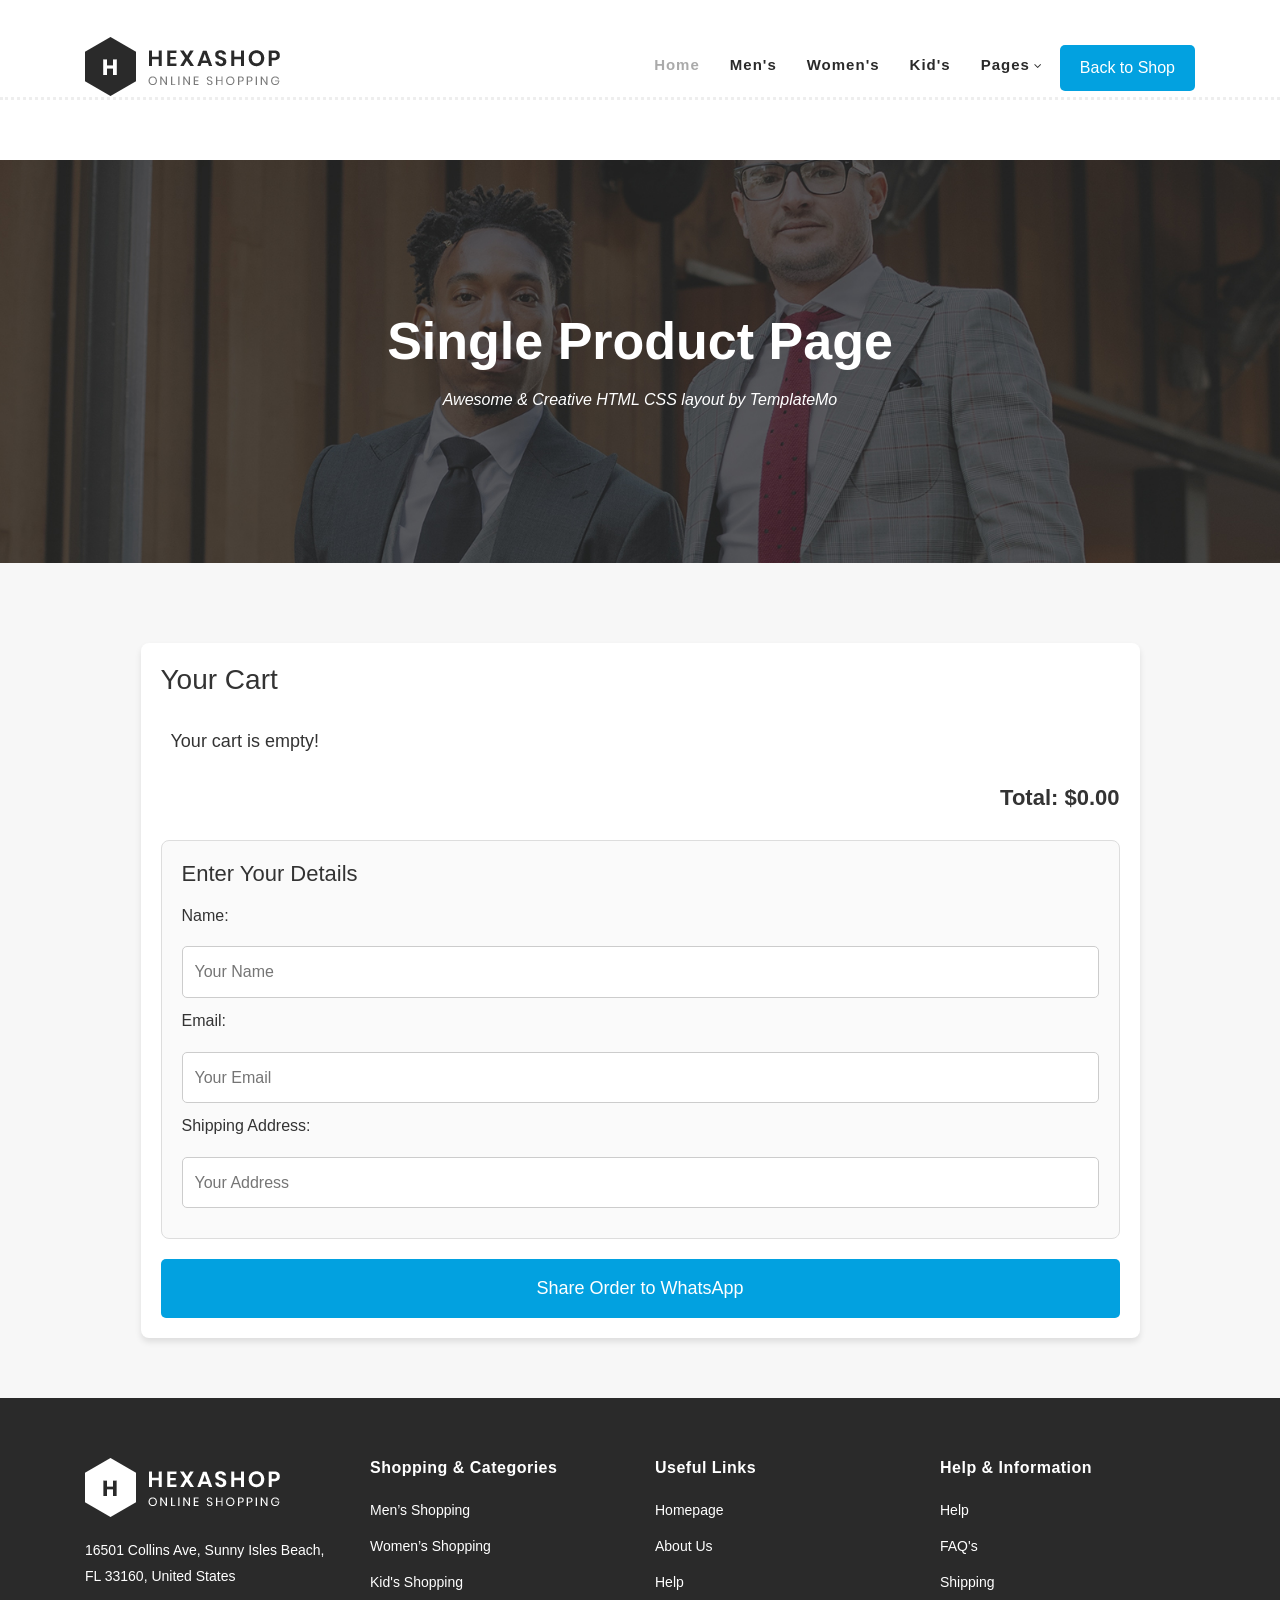
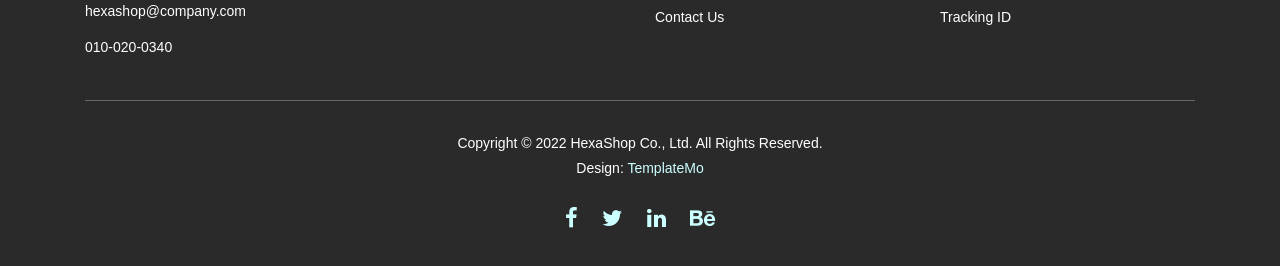
==== commit 45a971ac: "Add files via upload" ====
--- a/assets/css/templatemo-hexashop.css
+++ b/assets/css/templatemo-hexashop.css
@@ -2380,15 +2380,15 @@
 
 /* cart button */
 header .cart button {
-  background-color: #ff6347;
-  color: white;
-  padding: 10px 20px;
-  font-size: 16px;
-  border: none;
-  border-radius: 5px;
-  cursor: pointer;
-}
+  background-color: #02a1e0;
+    color: white;
+    padding: 10px 20px;
+    font-size: 16px;
+    border: none;
+    border-radius: 5px;
+    cursor: pointer;
+ }
 
 header .cart button:hover {
-  background-color: #ff4500;
-}
+  background-color: #00b7ff;
+}
--- a/cart/cart.css
+++ b/cart/cart.css
@@ -26,7 +26,7 @@
 }
 
 header .cart button {
-    background-color: #ff6347;
+    background-color: #02a1e0;
     color: white;
     padding: 10px 20px;
     font-size: 16px;
@@ -36,7 +36,7 @@
 }
 
 header .cart button:hover {
-    background-color: #ff4500;
+    background-color: #00b7ff;
 }
 
 main {
@@ -102,12 +102,12 @@
 }
 
 #user-details input:focus {
-    border-color: #ff6347;
+    border-color: #02a1e0;
     outline: none;
 }
 
 #share-order-btn {
-    background-color: #ff6347;
+    background-color: #02a1e0;
     color: white;
     padding: 15px 20px;
     font-size: 18px;
@@ -122,7 +122,19 @@
 }
 
 #share-order-btn:hover {
-    background-color: #ff4500;
+    background-color: #00b7ff;    
+}
+
+.remove-btn{
+    background-color: #02a1e0;
+    border: none;
+    color: white;
+    padding: 5px 10px;
+    cursor: pointer;
+}
+
+.remove-btn:hover {
+    background-color:#00b7ff;
 }
 
 @media (max-width: 768px) {
